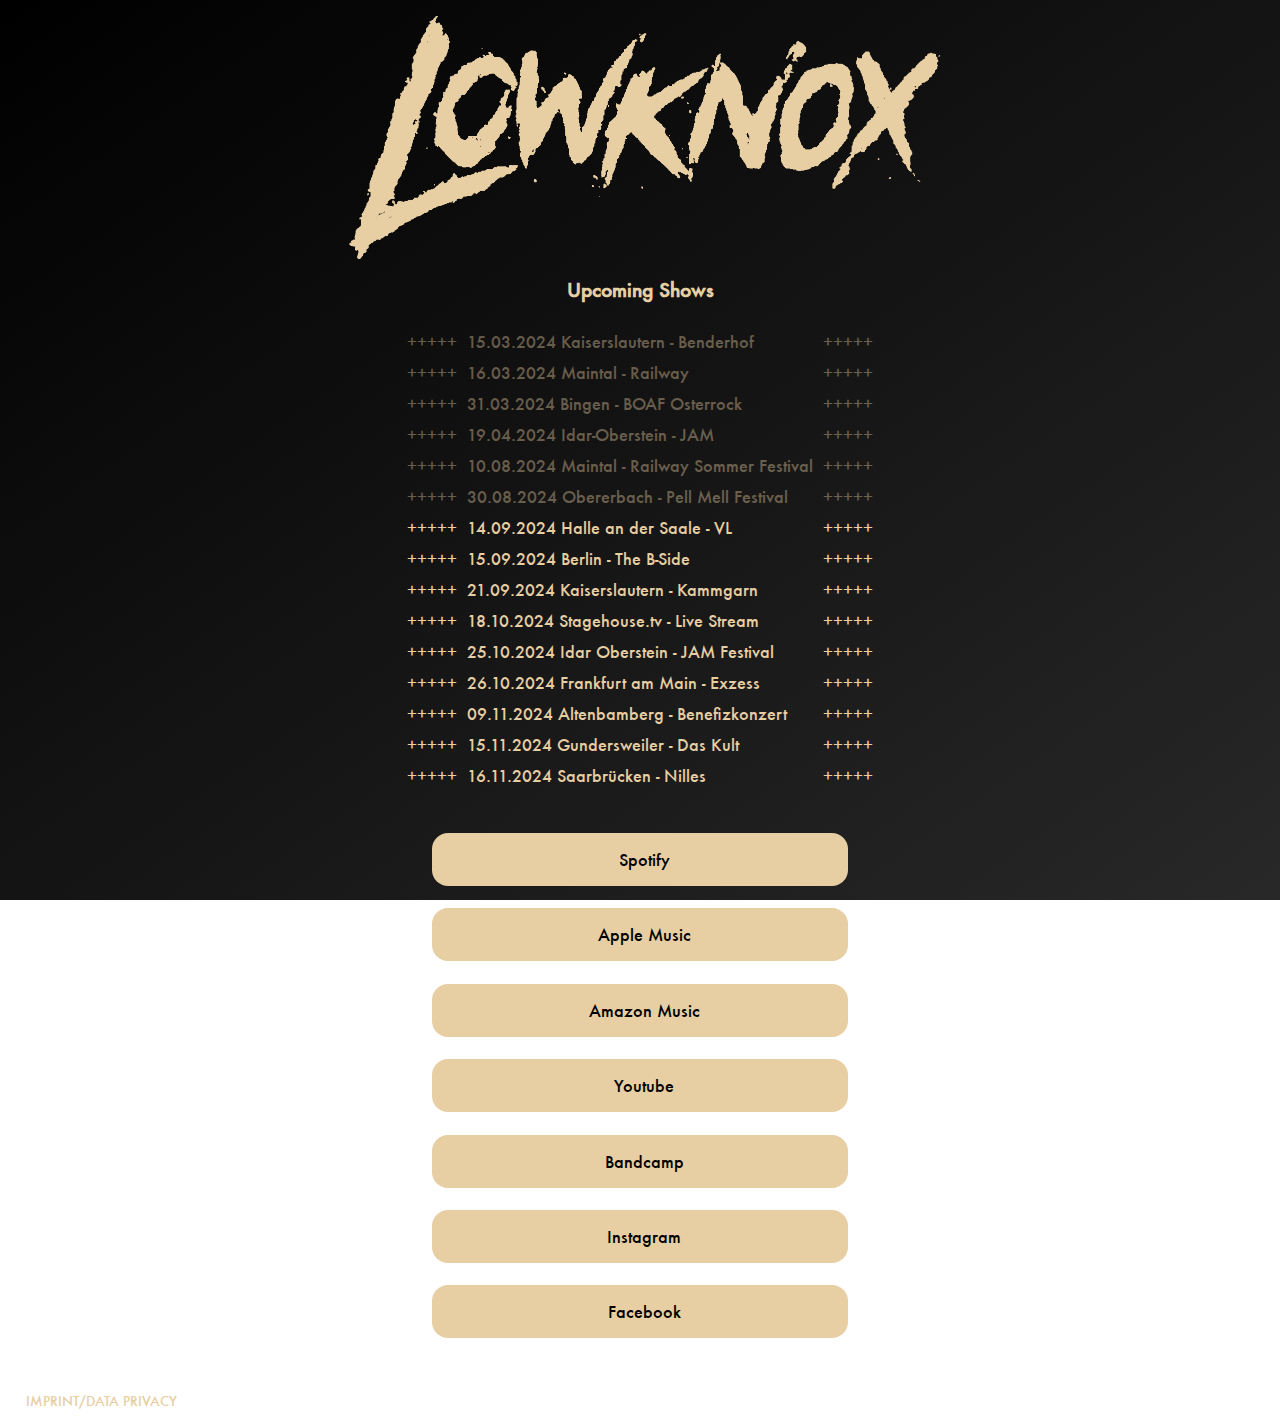
==== src/index.html @ 18662d76 "pell mell is over" ====
<!DOCTYPE html>
<html>

<head>
  <meta charset="utf-8" />
  <meta name="viewport" content="width=device-width, initial-scale=1" />
  <link rel="stylesheet" href="styles.css" />
  <link href="assets/css/fontawesome.min.css" rel="stylesheet" />
  <link href="assets/css/brands.min.css" rel="stylesheet" />
  <link rel="icon" href="assets/favicon.ico" media="(prefers-color-scheme: light)">
  <link rel="icon" href="assets/favicon-dark-theme.ico" media="(prefers-color-scheme: dark)">
  <title>Lowknox</title>
</head>

<body>
  <div class="main-content">
    <main>
      <header>
        <img src="assets/lowknox-logo.png" alt="Lowknox Logo" />
      </header>
      <div class="dates-container">
        <h3>Upcoming Shows</h3>
        <div class="dates-list">
          <table>
            <tr class="history">
              <td>+++++</td>
              <td>
                <a href="https://benderhof-kl.de/" target="_blank">
                  15.03.2024 Kaiserslautern - Benderhof
                </a>
              </td>
              <td>+++++</td>
            </tr>
            <tr class="history">
              <td>+++++</td>
              <td>
                <a href="https://www.railway-maintal.de/" target="_blank">
                  16.03.2024 Maintal - Railway
                </a>
              </td>
              <td>+++++</td>
            </tr>
            <tr class="history">
              <td>+++++</td>
              <td>
                <a href="https://www.juz-bingen.de/" target="_blank">
                  31.03.2024 Bingen - BOAF Osterrock
                </a>
              </td>
              <td>+++++</td>
            </tr>
            <tr class="history">
              <td>+++++</td>
              <td>
                <a href="https://www.instagram.com/jugend_io/" target="_blank">
                  19.04.2024 Idar-Oberstein - JAM
                </a>
              </td>
              <td>+++++</td>
            </tr>
            <tr class="history">
              <td>+++++</td>
              <td>
                <a href="https://www.railway-maintal.de/" target="_blank">
                  10.08.2024 Maintal - Railway Sommer Festival
                </a>
              </td>
              <td>+++++</td>
            </tr>
            <tr class="history">
              <td>+++++</td>
              <td>
                <a href="https://www.pell-mell.de/" target="_blank">
                  30.08.2024 Obererbach - Pell Mell Festival
                </a>
              </td>
              <td>+++++</td>
            </tr>
            <tr>
              <td>+++++</td>
              <td>
                <a href="https://www.ludwigstrasse37.de/" target="_blank">
                  14.09.2024 Halle an der Saale - VL
                </a>
              </td>
              <td>+++++</td>
            </tr>
            <tr>
              <td>+++++</td>
              <td>
                <a>
                  15.09.2024 Berlin - The B-Side
                </a>
              </td>
              <td>+++++</td>
            </tr>
            <tr>
              <td>+++++</td>
              <td>
                <a href="https://www.kammgarn.de/programm/event/255/nikra-lowknox/" target="_blank">
                  21.09.2024 Kaiserslautern - Kammgarn
                </a>
              </td>
              <td>+++++</td>
            </tr>
            <tr>
              <td>+++++</td>
              <td>
                <a href="https://the-three-rooms.com/stagehouse" target="_blank">
                  18.10.2024 Stagehouse.tv - Live Stream
                </a>
              </td>
              <td>+++++</td>
            </tr>
            <tr>
              <td>+++++</td>
              <td>
                <a>
                  25.10.2024 Idar Oberstein - JAM Festival
                </a>
              </td>
              <td>+++++</td>
            </tr>
            <tr>
              <td>+++++</td>
              <td>
                <a href="https://www.exzess.info/" target="_blank">
                  26.10.2024 Frankfurt am Main - Exzess
                </a>
              </td>
              <td>+++++</td>
            </tr>
            <tr>
              <td>+++++</td>
              <td>
                <a>
                  09.11.2024 Altenbamberg - Benefizkonzert
                </a>
              </td>
              <td>+++++</td>
            </tr>
            <tr>
              <td>+++++</td>
              <td>
                <a>
                  15.11.2024 Gundersweiler - Das Kult
                </a>
              </td>
              <td>+++++</td>
            </tr>
            <tr>
              <td>+++++</td>
              <td>
                <a>
                  16.11.2024 Saarbrücken - Nilles
                </a>
              </td>
              <td>+++++</td>
            </tr>
          </table>
        </div>
      </div>
      <ul>
        <li>
          <a href="https://open.spotify.com/artist/6tzYStuEMJmjbvMWBXfYIh?si=4NhalhBHR8O5evcocloxfA" target="_blank">
            <i class="fa-brands fa-spotify"></i>
            Spotify
          </a>
        </li>
        <li>
          <a href="https://music.apple.com/de/artist/lowknox/650409499?l=en" target="_blank">
            <i class="fa-brands fa-apple"></i>
            Apple Music
          </a>
        </li>
        <li>
          <a href="https://music.amazon.de/artists/B00CWAVP50/lowknox?marketplaceId=A1PA6795UKMFR9&musicTerritory=DE&ref=dm_sh_6oXtpVzAqhTpyzRg0KZNiXYqj"
            target="_blank">
            <i class="fa-brands fa-amazon"></i>
            Amazon Music
          </a>
        </li>
        <li>
          <a href="https://www.youtube.com/@lowknoxband" target="_blank">
            <i class="fa-brands fa-youtube"></i>
            Youtube
          </a>
        </li>
        <li>
          <a href="https://lowknox.bandcamp.com/releases" target="_blank">
            <i class="fa-brands fa-bandcamp"></i>
            Bandcamp
          </a>
        </li>
        <li>
          <a href="https://www.instagram.com/lowknox/" target="_blank">
            <i class="fa-brands fa-instagram"></i>
            Instagram
          </a>
        </li>
        <li>
          <a href="https://www.facebook.com/Lowknox/" target="_blank">
            <i class="fa-brands fa-facebook-f"></i>
            Facebook
          </a>
        </li>
      </ul>
    </main>
  </div>
  <div id="imprintModal" class="modal">
    <div class="modal-content">
      <iframe frameBorder="none" src="./datenschutzerklaerung.html"></iframe>
    </div>
  </div>

  <footer class="footer">
    <div class="footer-container">
      <a class="underline" id="imprint">IMPRINT/DATA PRIVACY</a>
    </div>
  </footer>
</body>
<script src="script.js"></script>

</html>
---- src/styles.css ----
@font-face {
  font-family: futura;
  src: url(assets/webfonts/Futura-Medium.ttf)
}

body,
html {
  height: 100%;
  margin: 0;
  padding: 0;
  font-family: "futura", "Tahoma";
  font-size: 1em;
  background: #000000;
  background: linear-gradient(to bottom right, rgba(0, 0, 0, 1) 0%, rgb(40, 40, 40) 100%);
  background: -webkit-linear-gradient(to bottom right, rgba(0, 0, 0, 1) 0%, rgb(40, 40, 40) 100%);
  background: -moz-linear-gradient(to bottom right, rgba(0, 0, 0, 1) 0%, rgb(40, 40, 40) 100%);
  background-attachment: fixed;
}

body {
  display: flex;
  flex-direction: column;
}

header {
  padding-top: 1em;
  text-align: center;
  display: flex;
  flex-direction: column;
  align-items: center;
}

header > img {
  display: block;
  width: 95%;
  max-width: 600px;
}

.main-content {
  flex: 1 0 auto;
}

.dates-container {
  display: flex;
  flex-direction: column;
  justify-content: center;
  align-items: center;
  color: #e7cea3;
}

.dates-list {
  display: flex;
  flex-direction: column;
  justify-content: center;
  align-items: center;
}

.dates-list p,
.dates-list a {
  color: #e7cea3;
  margin: 0;
  margin-top: 1em;
  padding: 0;
}

.dates-list > table {
  border-spacing: 8px;
}

.dates-list > :first-child {
  margin-top: 0;
}

ul {
  box-sizing: border-box;
  list-style: none;
  margin: 0 auto;
  padding: 2em;
  padding-top: 1em;
  max-width: 480px;
}

ul > li {
  background-color: #e7cea3;
  border-radius: 1em;
  margin: 1.4em 0;
  transition: transform 300ms ease-out;
}

ul > li > a {
  display: flex;
  flex-direction: row;
  justify-content: center;
  align-items: center;
  gap: 0.5em;
  padding: 1em;
}

a {
  text-decoration: none;
  color: #000000;
}

li:hover {
  transform: scale(1.1);
}

i {
  font-size: 1.3em;
}

.footer {
  flex-shrink: 0;
}

.footer-container {
  display: flex;
  flex-direction: row;
  padding-bottom: 1em;
}

.footer-container > a {
  font-size: 0.8em;
  margin-left: 2em;
  color: #e7cea3;
}

.underline {
  position: relative;
}

.underline::before {
  content: '';
  position: absolute;
  bottom: 0;
  right: 0;
  width: 0;
  height: 2px;
  background-color: #e7cea3;
  transition: width 0.6s cubic-bezier(0.25, 1, 0.5, 1);
}

@media (hover: hover) and (pointer: fine) {
  .underline:hover::before {
    left: 0;
    right: auto;
    width: 100%;
  }
}

.modal {
  display: none;
  flex-direction: row;
  justify-content: center;
  align-items: center;
  z-index: 1;
  position: fixed;
  left: 0;
  top: 0;
  width: 100%;
  height: 100%;
  overflow: auto;
  background: rgba(0, 0, 0, 1);
  background: rgba(0, 0, 0, 0.4);

}

.modal-content {
  background: rgba(0, 0, 0, 0);
  padding: 8px;
  border-radius: 0.5em;
  width: 80%;
  height: 80%;
  color: #ffffff;
}

.modal-content > iframe {
  height: 100%;
  width: 100%;
}

.datenschutz {
  padding: 8px;
  color: #ffffff
}

.history {
  opacity: 40%;
}

p > a,
h3 > a,
h4 > a {
  color: rgb(173, 173, 173)
}
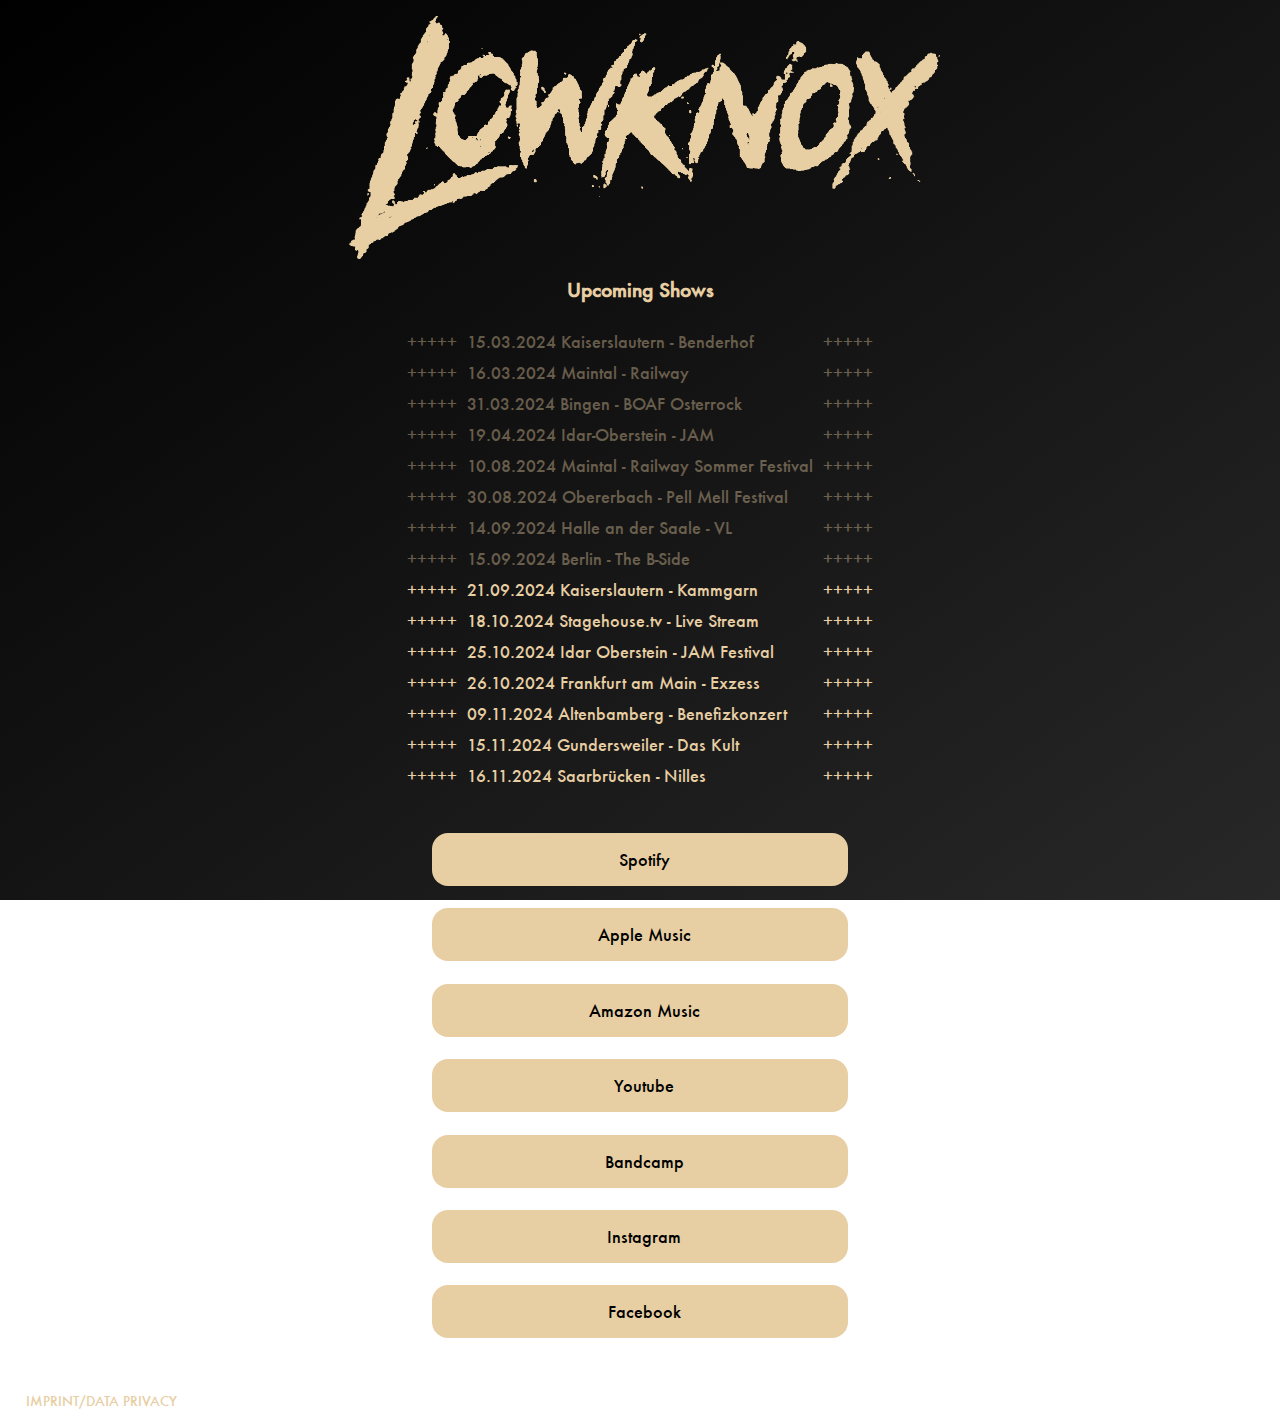
==== commit bb1a8a80: "Halle und Berlin ist vorbei" ====
--- a/src/index.html
+++ b/src/index.html
@@ -76,7 +76,7 @@
               </td>
               <td>+++++</td>
             </tr>
-            <tr>
+            <tr class="history">
               <td>+++++</td>
               <td>
                 <a href="https://www.ludwigstrasse37.de/" target="_blank">
@@ -85,7 +85,7 @@
               </td>
               <td>+++++</td>
             </tr>
-            <tr>
+            <tr class="history">
               <td>+++++</td>
               <td>
                 <a>
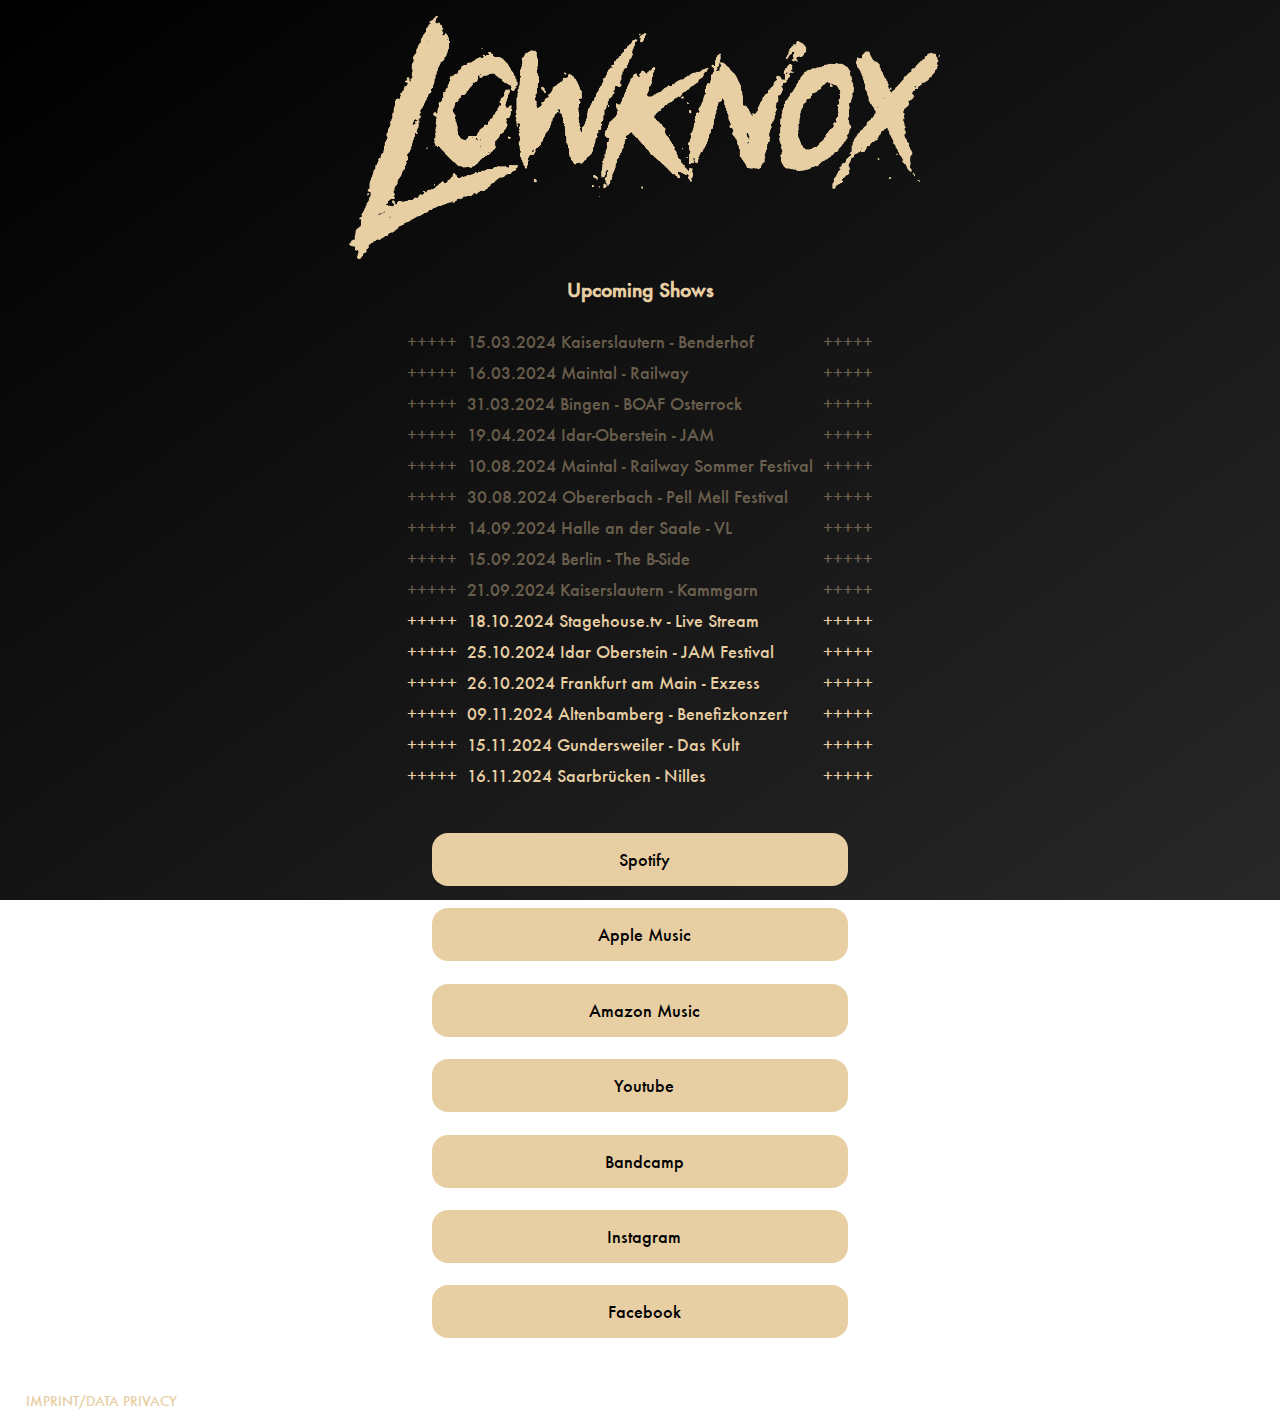
==== commit 69b12d2e: "Kammgarn vorbei" ====
--- a/src/index.html
+++ b/src/index.html
@@ -94,7 +94,7 @@
               </td>
               <td>+++++</td>
             </tr>
-            <tr>
+            <tr class="history">
               <td>+++++</td>
               <td>
                 <a href="https://www.kammgarn.de/programm/event/255/nikra-lowknox/" target="_blank">
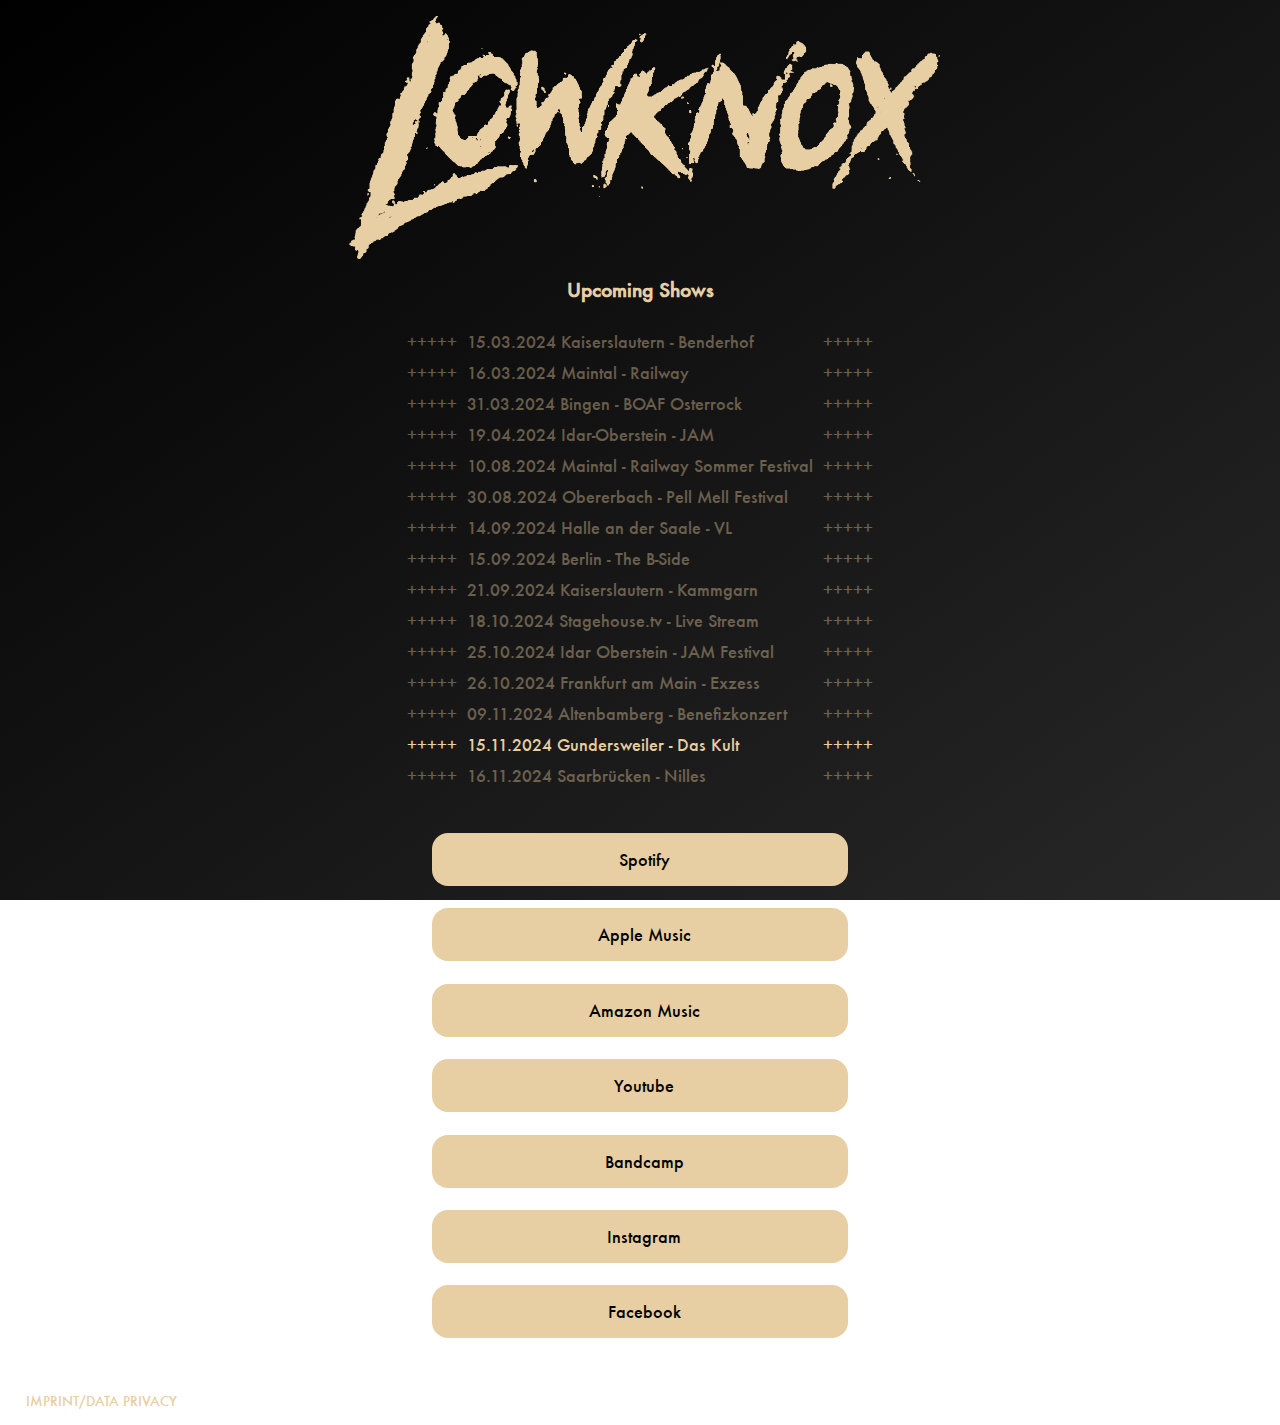
==== commit 537f25e1: "Stagehouse, exzess, idar ist vorbei" ====
--- a/src/index.html
+++ b/src/index.html
@@ -103,7 +103,7 @@
               </td>
               <td>+++++</td>
             </tr>
-            <tr>
+            <tr class="history">
               <td>+++++</td>
               <td>
                 <a href="https://the-three-rooms.com/stagehouse" target="_blank">
@@ -112,7 +112,7 @@
               </td>
               <td>+++++</td>
             </tr>
-            <tr>
+            <tr class="history">
               <td>+++++</td>
               <td>
                 <a>
@@ -121,7 +121,7 @@
               </td>
               <td>+++++</td>
             </tr>
-            <tr>
+            <tr class="history">
               <td>+++++</td>
               <td>
                 <a href="https://www.exzess.info/" target="_blank">
@@ -130,25 +130,25 @@
               </td>
               <td>+++++</td>
             </tr>
+            <tr class="history">
+              <td>+++++</td>
+              <td>
+                <a>
+                  09.11.2024 Altenbamberg - Benefizkonzert
+                </a>
+              </td>
+              <td>+++++</td>
+            </tr>
             <tr>
               <td>+++++</td>
               <td>
                 <a>
-                  09.11.2024 Altenbamberg - Benefizkonzert
-                </a>
-              </td>
-              <td>+++++</td>
-            </tr>
-            <tr>
-              <td>+++++</td>
-              <td>
-                <a>
                   15.11.2024 Gundersweiler - Das Kult
                 </a>
               </td>
               <td>+++++</td>
             </tr>
-            <tr>
+            <tr class="history" ‚>
               <td>+++++</td>
               <td>
                 <a>
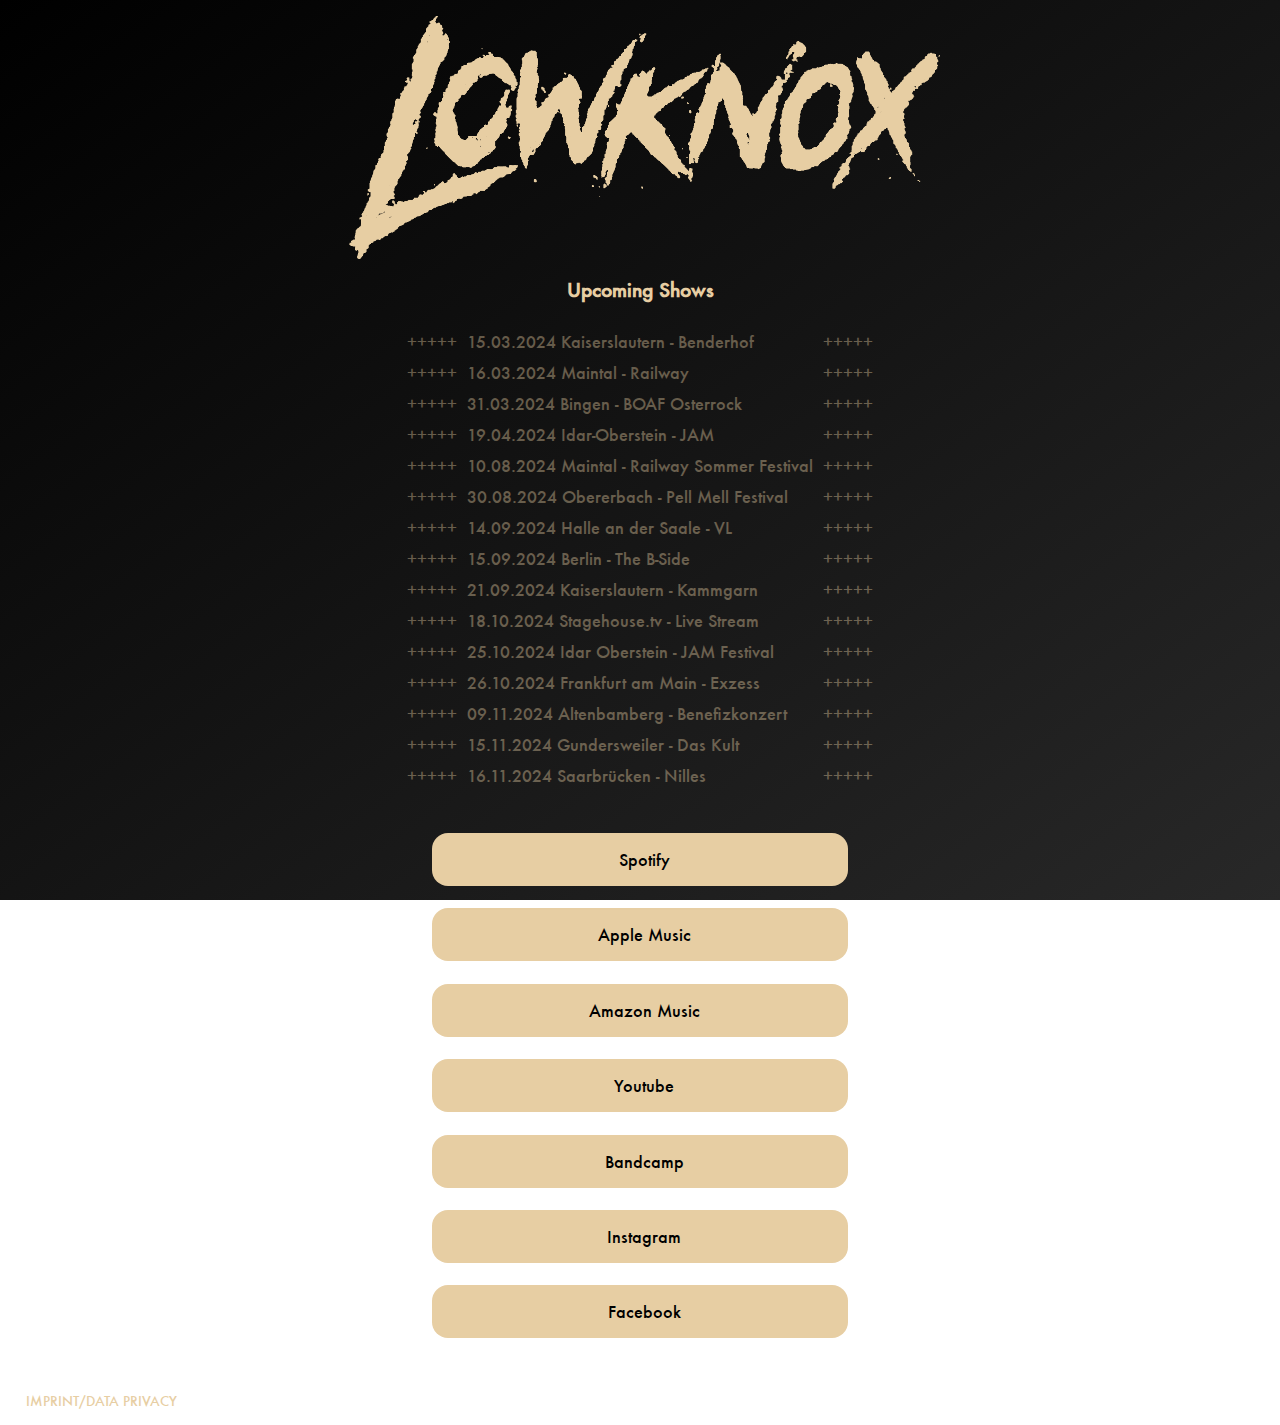
==== commit d51ca19e: "kult vorbei" ====
--- a/src/index.html
+++ b/src/index.html
@@ -139,7 +139,7 @@
               </td>
               <td>+++++</td>
             </tr>
-            <tr>
+            <tr class="history">
               <td>+++++</td>
               <td>
                 <a>
@@ -148,7 +148,7 @@
               </td>
               <td>+++++</td>
             </tr>
-            <tr class="history" ‚>
+            <tr class="history">
               <td>+++++</td>
               <td>
                 <a>
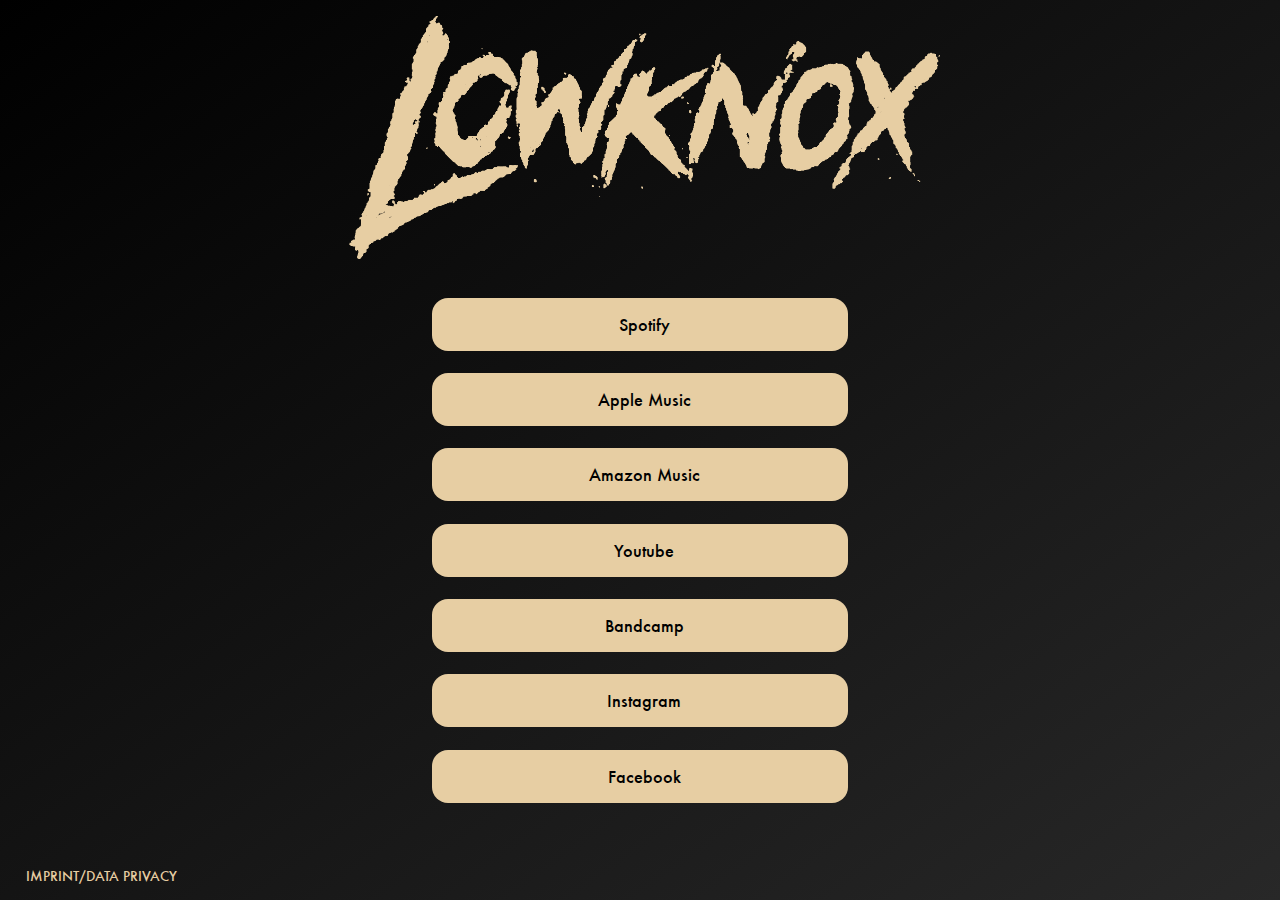
==== commit b1b7b25b: "Hide Shows" ====
--- a/src/index.html
+++ b/src/index.html
@@ -18,7 +18,7 @@
       <header>
         <img src="assets/lowknox-logo.png" alt="Lowknox Logo" />
       </header>
-      <div class="dates-container">
+      <div class="dates-container" style="display: none;">
         <h3>Upcoming Shows</h3>
         <div class="dates-list">
           <table>
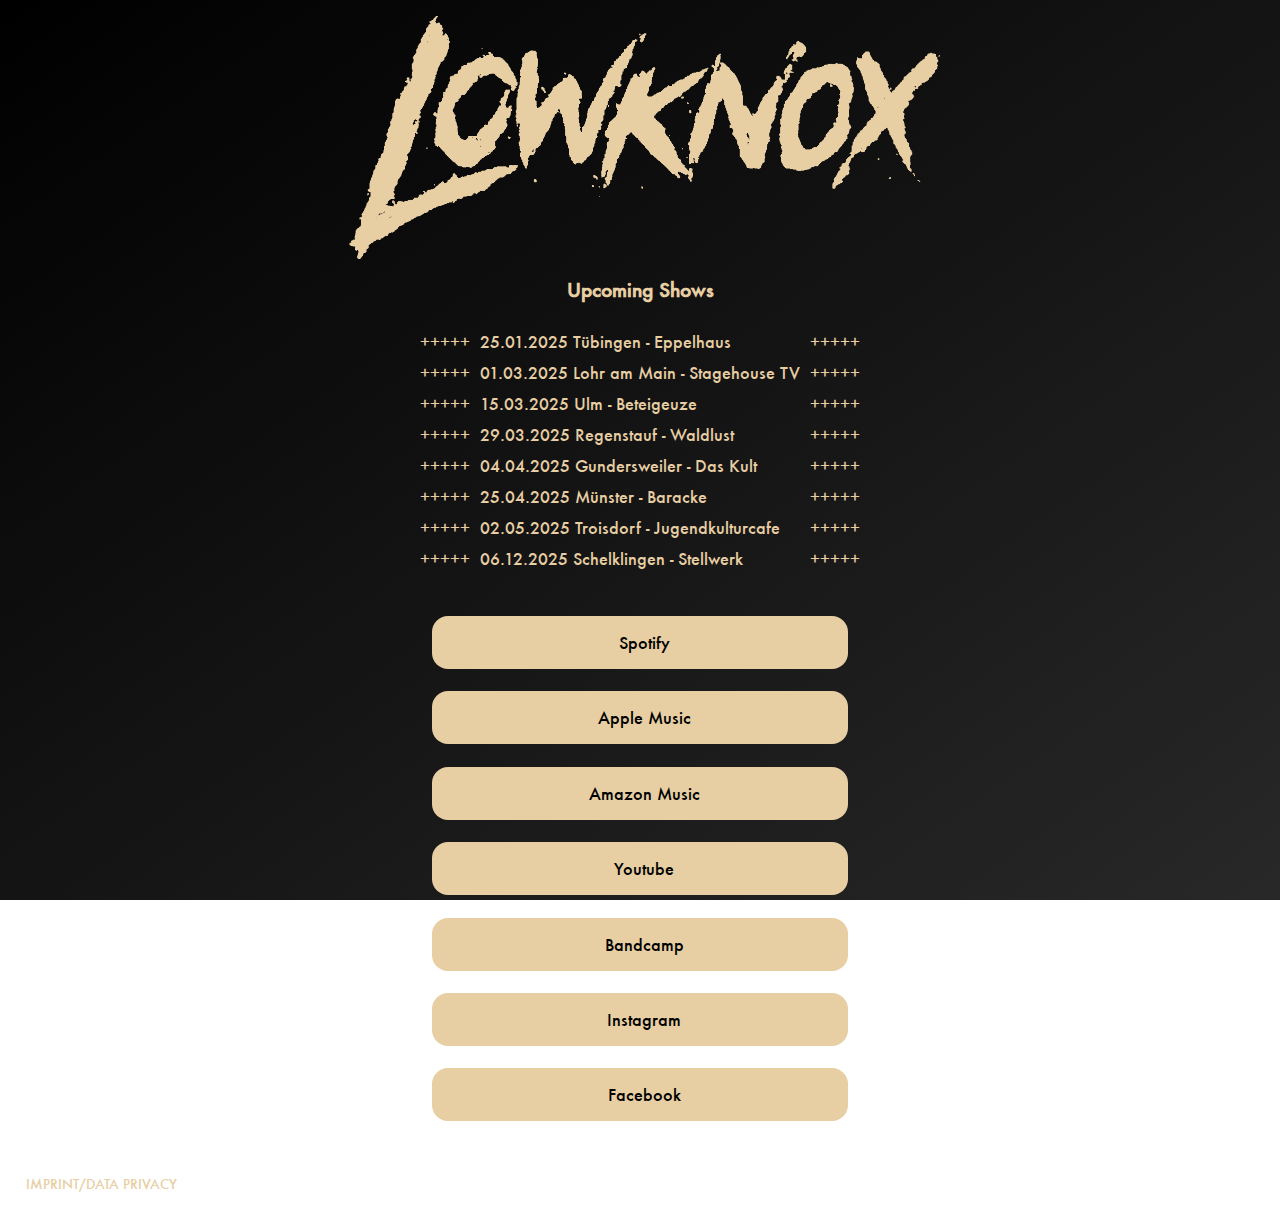
==== commit c36b18ea: "Add new dates for 2025" ====
--- a/src/index.html
+++ b/src/index.html
@@ -18,141 +18,78 @@
       <header>
         <img src="assets/lowknox-logo.png" alt="Lowknox Logo" />
       </header>
-      <div class="dates-container" style="display: none;">
+      <div class="dates-container">
         <h3>Upcoming Shows</h3>
         <div class="dates-list">
           <table>
-            <tr class="history">
+            <tr>
               <td>+++++</td>
               <td>
-                <a href="https://benderhof-kl.de/" target="_blank">
-                  15.03.2024 Kaiserslautern - Benderhof
+                <a>
+                  25.01.2025 Tübingen - Eppelhaus
                 </a>
               </td>
               <td>+++++</td>
             </tr>
-            <tr class="history">
+            <tr>
               <td>+++++</td>
               <td>
-                <a href="https://www.railway-maintal.de/" target="_blank">
-                  16.03.2024 Maintal - Railway
+                <a>
+                  01.03.2025 Lohr am Main - Stagehouse TV
                 </a>
               </td>
               <td>+++++</td>
             </tr>
-            <tr class="history">
+            <tr>
               <td>+++++</td>
               <td>
-                <a href="https://www.juz-bingen.de/" target="_blank">
-                  31.03.2024 Bingen - BOAF Osterrock
+                <a>
+                  15.03.2025 Ulm - Beteigeuze
                 </a>
               </td>
               <td>+++++</td>
             </tr>
-            <tr class="history">
+            <tr>
               <td>+++++</td>
               <td>
-                <a href="https://www.instagram.com/jugend_io/" target="_blank">
-                  19.04.2024 Idar-Oberstein - JAM
+                <a>
+                  29.03.2025 Regenstauf - Waldlust
                 </a>
               </td>
               <td>+++++</td>
             </tr>
-            <tr class="history">
+            <tr>
               <td>+++++</td>
               <td>
-                <a href="https://www.railway-maintal.de/" target="_blank">
-                  10.08.2024 Maintal - Railway Sommer Festival
+                <a>
+                  04.04.2025 Gundersweiler - Das Kult
                 </a>
               </td>
               <td>+++++</td>
             </tr>
-            <tr class="history">
+            <tr>
               <td>+++++</td>
               <td>
-                <a href="https://www.pell-mell.de/" target="_blank">
-                  30.08.2024 Obererbach - Pell Mell Festival
+                <a>
+                  25.04.2025 Münster - Baracke
                 </a>
               </td>
               <td>+++++</td>
             </tr>
-            <tr class="history">
+            <tr>
               <td>+++++</td>
               <td>
-                <a href="https://www.ludwigstrasse37.de/" target="_blank">
-                  14.09.2024 Halle an der Saale - VL
+                <a>
+                  02.05.2025 Troisdorf - Jugendkulturcafe
                 </a>
               </td>
               <td>+++++</td>
             </tr>
-            <tr class="history">
+            <tr>
               <td>+++++</td>
               <td>
                 <a>
-                  15.09.2024 Berlin - The B-Side
-                </a>
-              </td>
-              <td>+++++</td>
-            </tr>
-            <tr class="history">
-              <td>+++++</td>
-              <td>
-                <a href="https://www.kammgarn.de/programm/event/255/nikra-lowknox/" target="_blank">
-                  21.09.2024 Kaiserslautern - Kammgarn
-                </a>
-              </td>
-              <td>+++++</td>
-            </tr>
-            <tr class="history">
-              <td>+++++</td>
-              <td>
-                <a href="https://the-three-rooms.com/stagehouse" target="_blank">
-                  18.10.2024 Stagehouse.tv - Live Stream
-                </a>
-              </td>
-              <td>+++++</td>
-            </tr>
-            <tr class="history">
-              <td>+++++</td>
-              <td>
-                <a>
-                  25.10.2024 Idar Oberstein - JAM Festival
-                </a>
-              </td>
-              <td>+++++</td>
-            </tr>
-            <tr class="history">
-              <td>+++++</td>
-              <td>
-                <a href="https://www.exzess.info/" target="_blank">
-                  26.10.2024 Frankfurt am Main - Exzess
-                </a>
-              </td>
-              <td>+++++</td>
-            </tr>
-            <tr class="history">
-              <td>+++++</td>
-              <td>
-                <a>
-                  09.11.2024 Altenbamberg - Benefizkonzert
-                </a>
-              </td>
-              <td>+++++</td>
-            </tr>
-            <tr class="history">
-              <td>+++++</td>
-              <td>
-                <a>
-                  15.11.2024 Gundersweiler - Das Kult
-                </a>
-              </td>
-              <td>+++++</td>
-            </tr>
-            <tr class="history">
-              <td>+++++</td>
-              <td>
-                <a>
-                  16.11.2024 Saarbrücken - Nilles
+                  06.12.2025 Schelklingen - Stellwerk
                 </a>
               </td>
               <td>+++++</td>
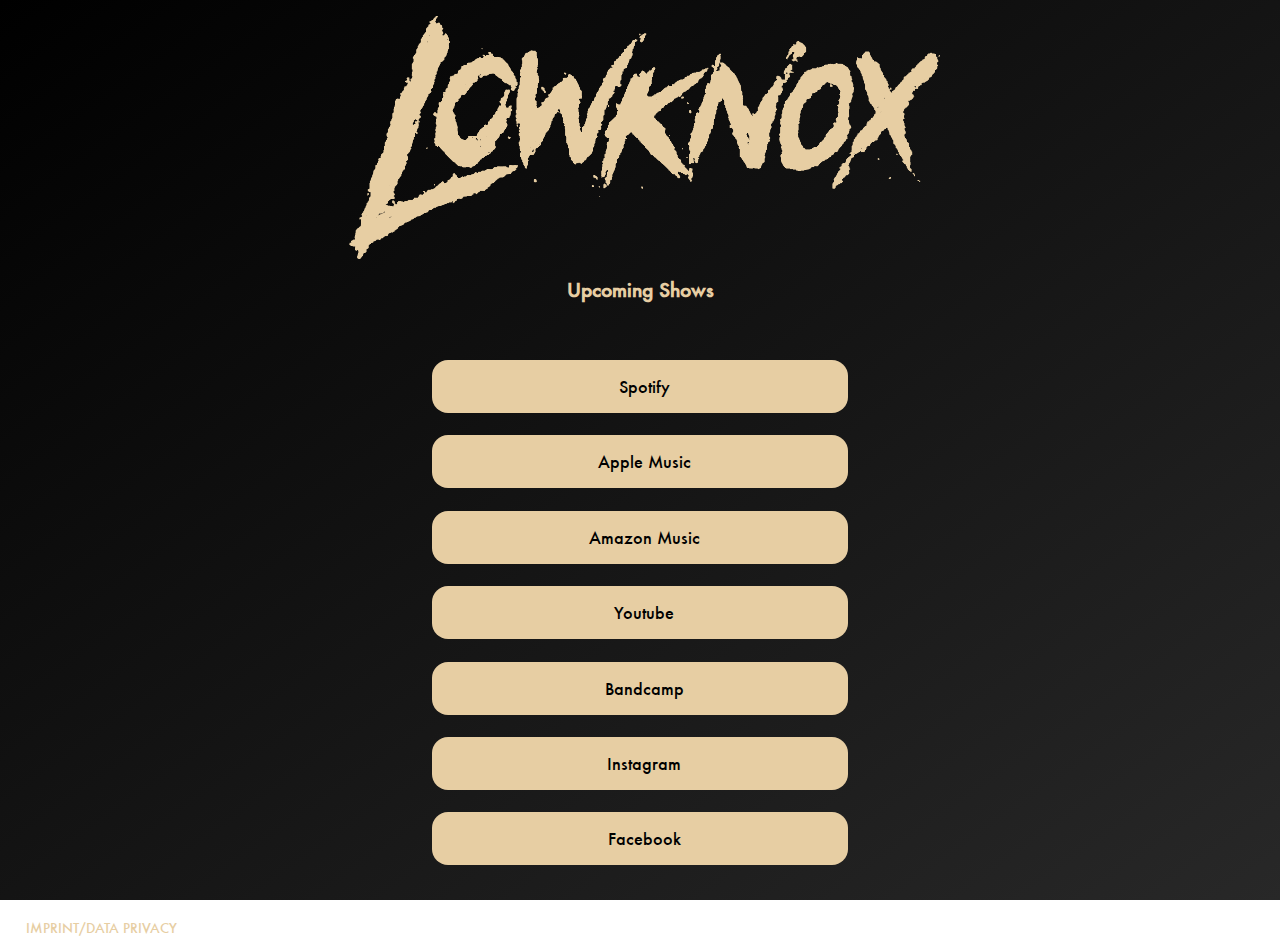
==== commit cebd6a95: "Refactoring" ====
--- a/src/index.html
+++ b/src/index.html
@@ -21,126 +21,25 @@
       <div class="dates-container">
         <h3>Upcoming Shows</h3>
         <div class="dates-list">
-          <table>
-            <tr>
-              <td>+++++</td>
-              <td>
-                <a>
-                  25.01.2025 Tübingen - Eppelhaus
-                </a>
-              </td>
-              <td>+++++</td>
-            </tr>
-            <tr>
-              <td>+++++</td>
-              <td>
-                <a>
-                  01.03.2025 Lohr am Main - Stagehouse TV
-                </a>
-              </td>
-              <td>+++++</td>
-            </tr>
-            <tr>
-              <td>+++++</td>
-              <td>
-                <a>
-                  15.03.2025 Ulm - Beteigeuze
-                </a>
-              </td>
-              <td>+++++</td>
-            </tr>
-            <tr>
-              <td>+++++</td>
-              <td>
-                <a>
-                  29.03.2025 Regenstauf - Waldlust
-                </a>
-              </td>
-              <td>+++++</td>
-            </tr>
-            <tr>
-              <td>+++++</td>
-              <td>
-                <a>
-                  04.04.2025 Gundersweiler - Das Kult
-                </a>
-              </td>
-              <td>+++++</td>
-            </tr>
-            <tr>
-              <td>+++++</td>
-              <td>
-                <a>
-                  25.04.2025 Münster - Baracke
-                </a>
-              </td>
-              <td>+++++</td>
-            </tr>
-            <tr>
-              <td>+++++</td>
-              <td>
-                <a>
-                  02.05.2025 Troisdorf - Jugendkulturcafe
-                </a>
-              </td>
-              <td>+++++</td>
-            </tr>
-            <tr>
-              <td>+++++</td>
-              <td>
-                <a>
-                  06.12.2025 Schelklingen - Stellwerk
-                </a>
-              </td>
-              <td>+++++</td>
-            </tr>
-          </table>
+          <table id="dates-table"></table>
         </div>
       </div>
       <ul>
-        <li>
-          <a href="https://open.spotify.com/artist/6tzYStuEMJmjbvMWBXfYIh?si=4NhalhBHR8O5evcocloxfA" target="_blank">
-            <i class="fa-brands fa-spotify"></i>
-            Spotify
-          </a>
-        </li>
-        <li>
-          <a href="https://music.apple.com/de/artist/lowknox/650409499?l=en" target="_blank">
-            <i class="fa-brands fa-apple"></i>
-            Apple Music
-          </a>
-        </li>
-        <li>
-          <a href="https://music.amazon.de/artists/B00CWAVP50/lowknox?marketplaceId=A1PA6795UKMFR9&musicTerritory=DE&ref=dm_sh_6oXtpVzAqhTpyzRg0KZNiXYqj"
-            target="_blank">
-            <i class="fa-brands fa-amazon"></i>
-            Amazon Music
-          </a>
-        </li>
-        <li>
-          <a href="https://www.youtube.com/@lowknoxband" target="_blank">
-            <i class="fa-brands fa-youtube"></i>
-            Youtube
-          </a>
-        </li>
-        <li>
-          <a href="https://lowknox.bandcamp.com/releases" target="_blank">
-            <i class="fa-brands fa-bandcamp"></i>
-            Bandcamp
-          </a>
-        </li>
-        <li>
-          <a href="https://www.instagram.com/lowknox/" target="_blank">
-            <i class="fa-brands fa-instagram"></i>
-            Instagram
-          </a>
-        </li>
-        <li>
-          <a href="https://www.facebook.com/Lowknox/" target="_blank">
-            <i class="fa-brands fa-facebook-f"></i>
-            Facebook
-          </a>
-        </li>
+        <li><a href="https://open.spotify.com/artist/6tzYStuEMJmjbvMWBXfYIh?si=4NhalhBHR8O5evcocloxfA"
+            target="_blank"><i class="fa-brands fa-spotify"></i> Spotify</a></li>
+        <li><a href="https://music.apple.com/de/artist/lowknox/650409499?l=en" target="_blank"><i
+              class="fa-brands fa-apple"></i> Apple Music</a></li>
+        <li><a
+            href="https://music.amazon.de/artists/B00CWAVP50/lowknox?marketplaceId=A1PA6795UKMFR9&musicTerritory=DE&ref=dm_sh_6oXtpVzAqhTpyzRg0KZNiXYqj"
+            target="_blank"><i class="fa-brands fa-amazon"></i> Amazon Music</a></li>
+        <li><a href="https://www.youtube.com/@lowknoxband" target="_blank"><i class="fa-brands fa-youtube"></i>
+            Youtube</a></li>
+        <li><a href="https://lowknox.bandcamp.com/releases" target="_blank"><i class="fa-brands fa-bandcamp"></i>
+            Bandcamp</a></li>
+        <li><a href="https://www.instagram.com/lowknox/" target="_blank"><i class="fa-brands fa-instagram"></i>
+            Instagram</a></li>
+        <li><a href="https://www.facebook.com/Lowknox/" target="_blank"><i class="fa-brands fa-facebook-f"></i>
+            Facebook</a></li>
       </ul>
     </main>
   </div>
@@ -149,13 +48,12 @@
       <iframe frameBorder="none" src="./datenschutzerklaerung.html"></iframe>
     </div>
   </div>
-
   <footer class="footer">
     <div class="footer-container">
       <a class="underline" id="imprint">IMPRINT/DATA PRIVACY</a>
     </div>
   </footer>
+  <script src="script.js"></script>
 </body>
-<script src="script.js"></script>
 
 </html>--- a/src/styles.css
+++ b/src/styles.css
@@ -192,4 +192,8 @@
 h3 > a,
 h4 > a {
   color: rgb(173, 173, 173)
+}
+
+.link {
+  cursor: pointer;
 }